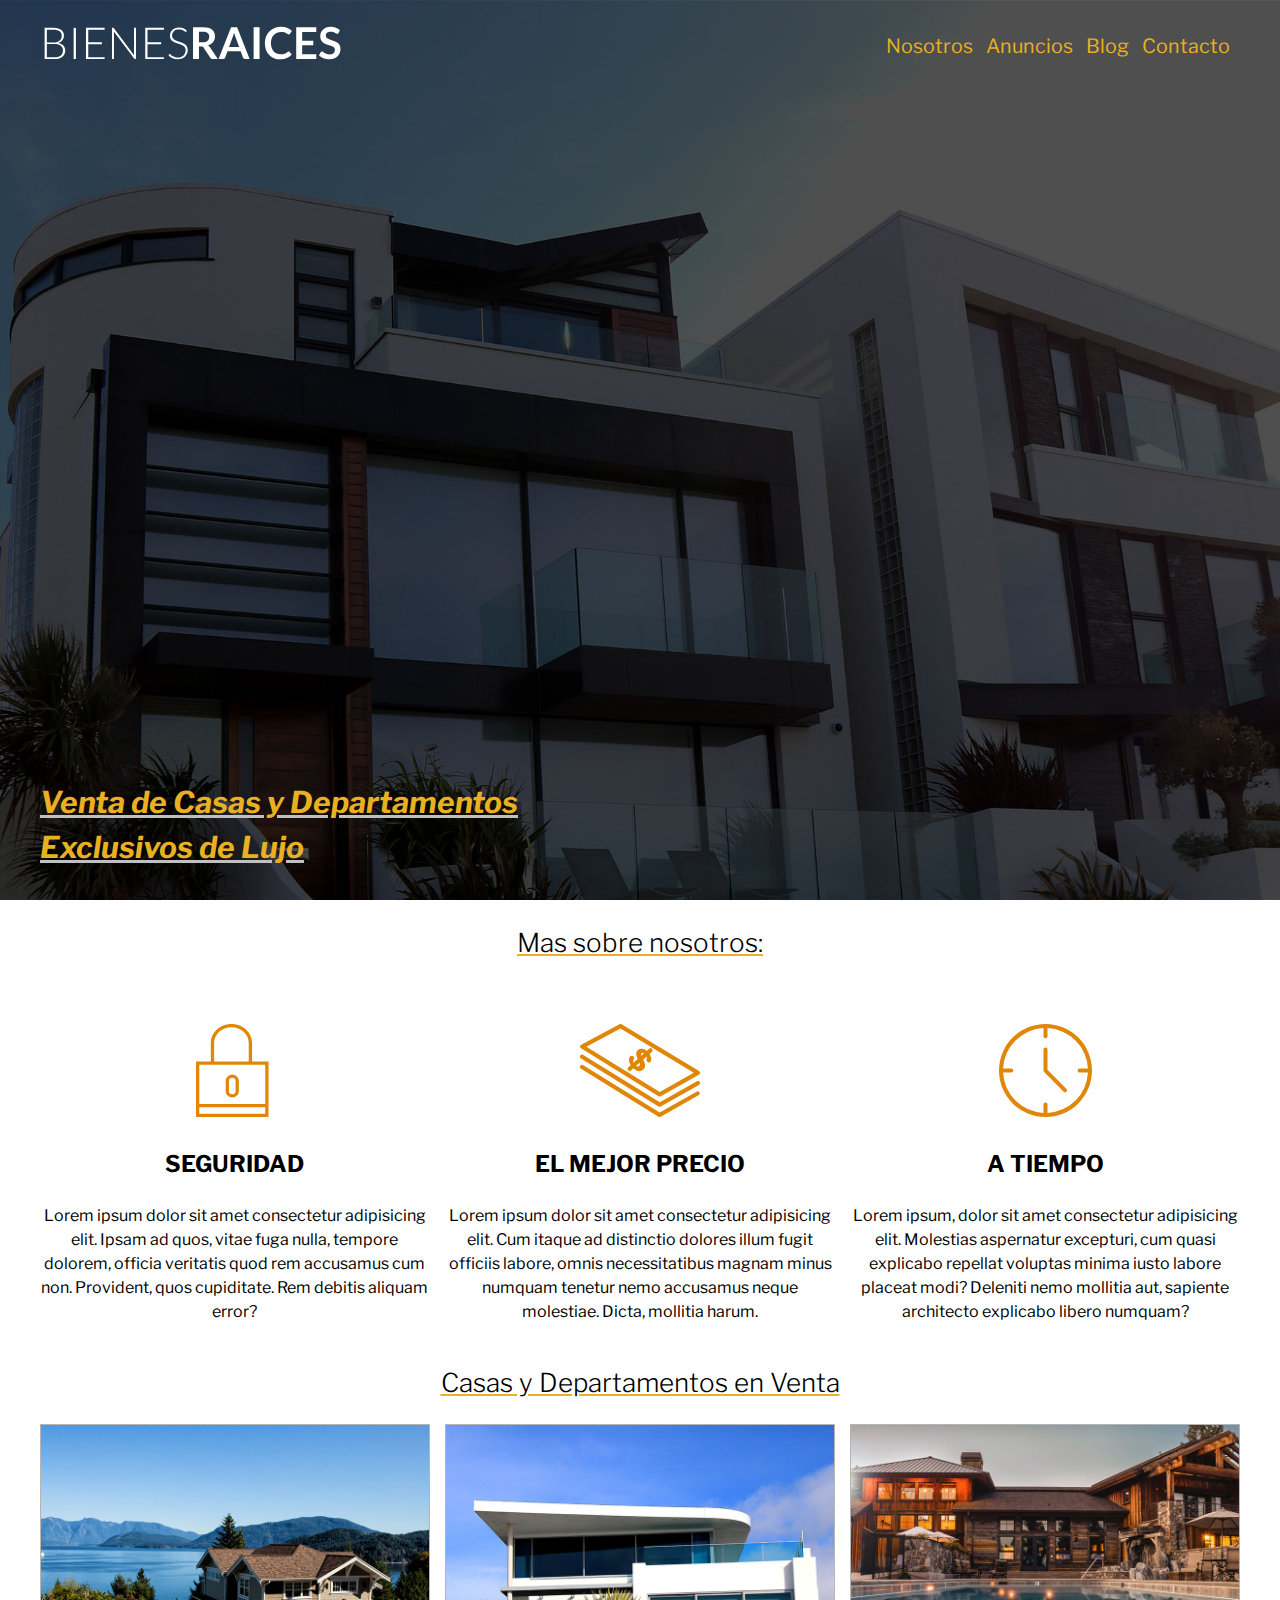
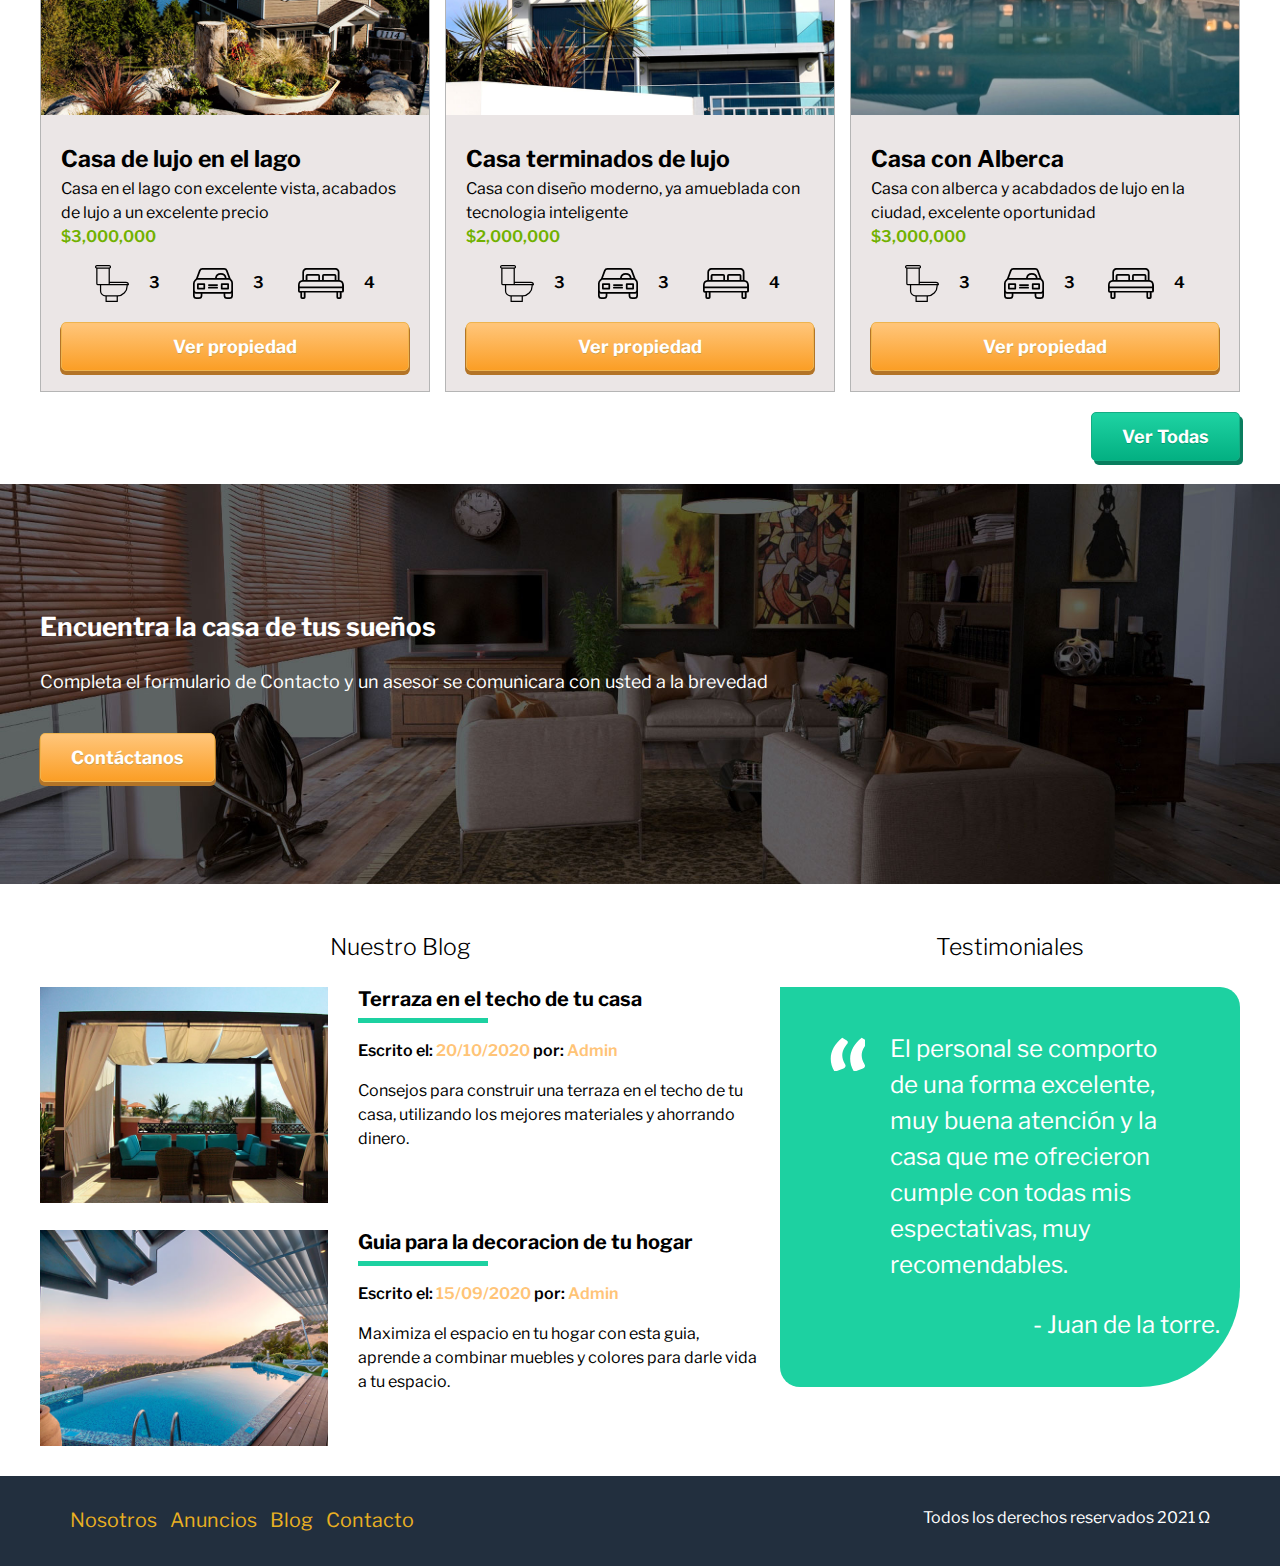
==== Hogares LUX/index.html @ c8be6fa3 "Add files via upload" ====
<!DOCTYPE html>
<html lang="es">
<head>
    <meta charset="UTF-8">
    <meta name="viewport" content="width=device-width, initial-scale=1.0">
    <title>Hogares LUX</title>
    <link rel="preconnect" href="https://fonts.gstatic.com">
    <link href="https://fonts.googleapis.com/css2?family=Libre+Franklin:ital,wght@0,300;0,600;1,300&display=swap"
        rel="stylesheet">
        <link href="https://fonts.googleapis.com/css2?family=Acme&display=swap" rel="stylesheet">
        <link rel="stylesheet" href="CSS/normalize.css">
    <link rel="stylesheet" href="CSS/estilos.css">
</head>
<body>

    <header class="site-header inicio">
        <div class="container header-content">
            <div class="barra">
                <a href="index.html"><img src="img/logo.svg" alt="HOGARES LUX"></a>
                <nav class="navigation">
                    <a href="nosotros.html">Nosotros</a>
                    <a href="anuncios.html">Anuncios</a>
                    <a href="blog.html">Blog</a>
                    <a href="contacto.html">Contacto</a>
                </nav>
            </div>
            <h1>Venta de Casas y Departamentos Exclusivos de Lujo</h1>
        </div>
    </header>

    <section class="container info seccion">
        <h2 class="header-nosotros">Mas sobre nosotros:</h2>
        <div class="nosotros-icons">
            <div class="icon">
                <img src="img/icono1.svg" alt="Icono Seguridad">
                <h3>Seguridad</h3>
                <p>Lorem ipsum dolor sit amet consectetur adipisicing elit. Ipsam ad quos, vitae fuga nulla, tempore dolorem, officia veritatis quod rem accusamus cum non. Provident, quos cupiditate. Rem debitis aliquam error?</p>
            </div>
            <div class="icon">
                <img src="img/icono2.svg" alt="Icono precio">
                <h3>El mejor precio</h3>
                <p>Lorem ipsum dolor sit amet consectetur adipisicing elit. Cum itaque ad distinctio dolores illum fugit officiis labore, omnis necessitatibus magnam minus numquam tenetur nemo accusamus neque molestiae. Dicta, mollitia harum.</p>
            </div>
            <div class="icon">
                <img src="img/icono3.svg" alt="Icono Tiempo">
                <h3>A tiempo</h3>
                <p>Lorem ipsum, dolor sit amet consectetur adipisicing elit. Molestias aspernatur excepturi, cum quasi explicabo repellat voluptas minima iusto labore placeat modi? Deleniti nemo mollitia aut, sapiente architecto explicabo libero numquam?</p>
            </div>
        </div>
    </section>

    <main class="seccion container">
        <h2 class="casas-header">Casas y Departamentos en Venta</h2>
            <div class="container-anuncios">
            <div class="anuncio">
                <img src="img/anuncio1.jpg" alt="Anuncio casa en el lago">
                <div class="contenido-anuncio">
                    <h3>Casa de lujo en el lago</h3>
                    <p>Casa en el lago con excelente vista, acabados de lujo a un excelente precio</p>
                    <p class="precio">$3,000,000</p>
                    <ul class="iconos-caract">
                        <li>
                            <img src="img/icono_wc.svg" alt="icono wc">
                            <p>3</p>
                        </li>
                        <li>
                            <img src="img/icono_estacionamiento.svg" alt="icono estacionamiento">
                            <p>3</p>
                        </li>
                        <li>
                            <img src="img/icono_dormitorio.svg" alt="icono dormitorio">
                            <p>4</p>
                        </li>
                    </ul>
                    <a href="#" class="boton boton-amarillo d-block">Ver propiedad</a>
                </div>
            </div>
            <div class="anuncio">
                <img src="img/anuncio2.jpg" alt="Anuncio casa t lujo">
                <div class="contenido-anuncio">
                    <h3>Casa terminados de lujo</h3>
                    <p>Casa con diseño moderno, ya amueblada con tecnologia inteligente</p>
                    <p class="precio">$2,000,000</p>
                    <ul class="iconos-caract">
                        <li>
                            <img src="img/icono_wc.svg" alt="icono wc">
                            <p>3</p>
                        </li>
                        <li>
                            <img src="img/icono_estacionamiento.svg" alt="icono estacionamiento">
                            <p>3</p>
                        </li>
                        <li>
                            <img src="img/icono_dormitorio.svg" alt="icono dormitorio">
                            <p>4</p>
                        </li>
                    </ul>
                    <a href="#" class="boton boton-amarillo d-block">Ver propiedad</a>
                </div>
            </div>
            <div class="anuncio">
                <img src="img/anuncio3.jpg" alt="anuncio casa alberca">
                <div class="contenido-anuncio">
                    <h3>Casa con Alberca</h3>
                    <p>Casa con alberca y acabdados de lujo en la ciudad, excelente oportunidad</p>
                    <p class="precio">$3,000,000</p>
                    <ul class="iconos-caract">
                        <li>
                            <img src="img/icono_wc.svg" alt="icono wc">
                            <p>3</p>                           
                        </li>
                        <li>
                            <img src="img/icono_estacionamiento.svg" alt="icono estacionamiento">
                            <p>3</p>
                        </li>
                        <li>
                            <img src="img/icono_dormitorio.svg" alt="icono dormitorio">
                            <p>4</p>
                        </li>
                    </ul>
                    <a href="#" class="boton boton-amarillo d-block">Ver propiedad</a>
                </div>
            </div>
        </div>
        <div class="ver-todas">
            <a href="anuncios.html"class="boton boton-verde">Ver Todas</a>
        </div>
    </main>

    <section class="contact-img">
        <div class="container container-contact">
            <h2>Encuentra la casa de tus sueños</h2>
            <p>Completa el formulario de Contacto y un asesor se comunicara con usted a la brevedad</p>
            <a href="contacto.html" class="boton boton-amarillo">Contáctanos</a>
        </div>
    </section>
    
    <div class="container lower-section seccion">
        <section class="blog">
            <h3 class="lower-titles">Nuestro Blog</h3>
            <article class="blog-article">
                <div class="imagen">
                    <img src="img/blog1.jpg" alt="blog 1">
                </div>
                <div class="article-txt">
                    <a href="#">
                        <h4>Terraza en el techo de tu casa</h4>
                    </a>
                    <p class="p1">Escrito el: <span>20/10/2020</span> por: <span>Admin</span></p>
                    <p>Consejos para construir una terraza en el techo de tu casa, utilizando los mejores materiales y ahorrando dinero. </p>
                </div>
            </article>

            <article class="blog-article">
                <div class="imagen">
                    <img src="img/blog2.jpg" alt="blog2">
                </div>
                <div class="article-txt">
                    <a href="#">
                        <h4>Guia para la decoracion de tu hogar</h4>
                    </a>
                    <p class="p1">Escrito el: <span>15/09/2020</span> por: <span>Admin</span></p>
                    <p>Maximiza el espacio en tu hogar con esta guia, aprende a combinar muebles y colores para darle vida a tu espacio. </p>
                </div>
            </article>
        </section>

        <section class="quotes">
            <h3 class="lower-titles">Testimoniales</h3>
            <div class="testimonial">
                <blockquote>
                    El personal se comporto de una forma excelente, muy buena atención y la casa que me ofrecieron cumple con todas mis espectativas, muy recomendables.
                </blockquote>
                <p>- Juan de la torre.</p>
            </div>
        </section>
    </div>

    <footer class="site-footer seccion">
        <div class="container footer-container">
            <nav class="navigation">
                <a href="nosotros.html">Nosotros</a>
                <a href="anuncios.html">Anuncios</a>
                <a href="blog.html">Blog</a>
                <a href="contacto.html">Contacto</a>
            </nav>
            <p class="copyright">Todos los derechos reservados 2021 &ohm; </p>
        </div>
    </footer>
</body>
</html>
---- Hogares LUX/CSS/estilos.css ----
html{
    box-sizing: border-box;
    font-size: 62.5%; /* 10px = 1 REM */
}
*, *:before, *:after {
    box-sizing: inherit;
}
body{
    font-family: 'Libre Franklin', sans-serif;
    font-size: 1.6rem;
        line-height: 1.5;
}
.seccion{
    margin-top: 2.3rem;
    margin-bottom: 2.3rem;
}
img{
    max-width: 100%;
}
main{
    margin: 1rem;
}
.site-header.inicio{
    background: url(../img/header.jpg);
    background-size: cover;
    background-position: center center;
    height: 100vh;
    min-height: 30rem;
}
h1{
    color: rgb(233, 176, 34);
    font-style: italic;
    text-decoration: underline silver ;
    font-size: 3rem;
    padding-bottom: 1rem;
    max-width: 50rem;
}
h2{
    font-size: 2.6rem;
}
h3{
    font-size: 2.3rem;
}
h4{
    font-size: 2rem;
}
.navigation a{
    color: rgb(233, 176, 34);
    font-size: 1.97rem;
    text-decoration: none;
    margin-right: 1rem;

}
.navigation a:hover{
    color: rgb(211, 211, 211);
    font-size: 2.4rem;
}
.container{
    max-width: 120rem;
    margin-left: auto;
    margin-right: auto;

}
.header-content{
    height: 100%;
    display: flex;
    flex-direction: column;
    justify-content: space-between;


}
.barra{
    display: flex;
    justify-content: space-between;
    align-items: center;
    padding-top: 1.6rem;
}
.nosotros-icons{
    display: flex;
    justify-content: space-between;
    margin-bottom: 2rem;
    margin-top: 2rem;
}
.icon{
    flex-basis: calc(33.3% - 1rem);
    text-align: center;
}
.icon h3{
    text-transform: uppercase;
}
.header-nosotros{
    font-weight: 300;
    text-decoration: underline rgb(233, 176, 34);
    text-align: center;
    padding-bottom: 4rem;
}
.casas-header{
    font-weight: 300;
    text-decoration: underline rgb(233, 176, 34);
    text-align: center;
    justify-content: center;
}
.container-anuncios{
    display: flex;
    justify-content: space-between;
}
.anuncio{
    flex-basis: calc(33.3% - 1rem);
    /* border-style: solid;
    border-color: #b5b5b5;
    border-width: 1px; */
    border: 1px solid #b5b5b5;
    background: #ebe6e6;
}
.contenido-anuncio{
    padding: 2rem;
}
.contenido-anuncio h3, .contenido-anuncio p{
    margin: 0;
}
.precio{
    color: #71B100;
    font-weight: 600;
}
.d-block{
    display: block!important;
}
.boton{
    color: white;
    font-weight: 600;
    text-decoration: none;
    font-size: 1.8rem;
    padding: 1rem 3rem;
    margin-top: 2rem;
    display: inline-block;
    text-align: center;
}
.boton-verde {
	box-shadow: 3px 4px 0px 0px #097d5e;
	background:linear-gradient(to bottom, #1dd1a1 5%, #03b082 100%);
	background-color:#1dd1a1;
	border-radius:5px;
	border:1px solid #15ad84;
	display:inline-block;
	cursor:pointer;
	color:#ffffff;
	font-size:1.8rem;
	font-weight:bold;
	padding:1rem 3rem;
	text-decoration:none;
	text-shadow:0px 1px 0px #009c72;
}
.boton-verde:hover {
	background:linear-gradient(to bottom, #03b082 5%, #1dd1a1 100%);
	background-color:#03b082;
}
.boton-verde:active {
	position:relative;
	top:0.1rem;
}
.boton-amarillo {
	box-shadow: 0px 3px 0px 1px #b37427;
	background:linear-gradient(to bottom, #ffc477 5%, #fb9e25 100%);
	background-color:#ffc477;
	border-radius:5px;
	border:1px solid #eeb44f;
	display:inline-block;
	cursor:pointer;
	color:#ffffff;
	font-size:1.8rem;
	font-weight:bold;
	padding:1rem 3rem;
	text-decoration:none;
	text-shadow:0px 1px 0px #cc9f52;
}
.boton-amarillo:hover {
	background:linear-gradient(to bottom, #fb9e25 5%, #ffc477 100%);
	background-color:#fb9e25;
}
.boton-amarillo:active {
	position:relative;
	top:0.1rem;
}
.iconos-caract{
    list-style: none;
    padding: 0;
    display: flex;
    justify-content: space-evenly;
    font-weight: 600;
    ;
}
.iconos-caract li{
    display: flex;
    align-items: center
}
.iconos-caract li img{
    margin-right: 2rem
}
.ver-todas{
    display: flex;
    justify-content: flex-end;
}
.contact-img{
    background-image: url(../img/encuentra.jpg);
    height: 40rem;
    background-position: center center;
    background-size: cover;
    display: flex;
    align-items: center;
}
.container-contact{
    flex: 1;
    color: white;
}
.container-contact p{
    font-size: 1.8rem;
}
.lower-section{
    display: flex;
    justify-content: space-between;
}
.lower-section .blog{
    flex-basis: 60%
}
.lower-section .quotes{
    flex-basis: calc(40% - 2rem);
}
.blog-article{
    display: flex;
    justify-content: space-between;
    margin-bottom: 2rem;
}
.blog-article:last-of-type{
    margin-bottom: 0;
}
.blog-article .imagen{
    flex-basis: 40%;

}
.blog-article .article-txt{
    flex-basis: calc(60% - 3rem);
}
.article-txt a{
    color: black;
    text-decoration: none;
}
.article-txt h4 {
    margin: 0;
    line-height: 1.2;
}
.p1{
    font-weight: 600;
}
.article-txt h4::after {
    content: "";
    display: block;
    width: 13rem;
    height: .5rem;
    background-color: #1dd1a1;
    margin-top: 0.7rem;
}
span{
    color: #ffc477;
}
.lower-titles{
    font-weight: 300;
    text-align: center;
    justify-content: center;
}
.testimonial{
    background-color: #1dd1a1;
    font-size: 2.4rem;
    padding: 2rem;
    color: white;
    border-top-right-radius: 2rem;
    border-bottom-left-radius: 2rem;
    border-bottom-right-radius: 10rem;
}
.testimonial p{
    text-align: end;
}
.testimonial blockquote::before{
    content: "";
    background-image: url(../img/comilla.svg);
    width: 4rem;
    height: 4rem;
    position: absolute;
    left: -1.5rem;
}
.testimonial blockquote{
    position: relative;
    padding-left: 5rem;

}
.site-footer{
    margin: 0%;
    background-color: #222f3e;
}
.footer-container{
    padding: 3rem 3rem;
    display: flex;
    justify-content: space-between;
}
.copyright{
    margin: 0;
    color: white;
}






/* footer{
    color: rgb(233, 176, 34);
    background: #222f3e;
    display: flex;
    justify-content: space-between;
    padding-top: 1rem;
    align-items: center;
    padding-bottom: 0.5rem;
}
footer a{
    padding-top: 2rem;
}
 */





/** UTILIDADES **/
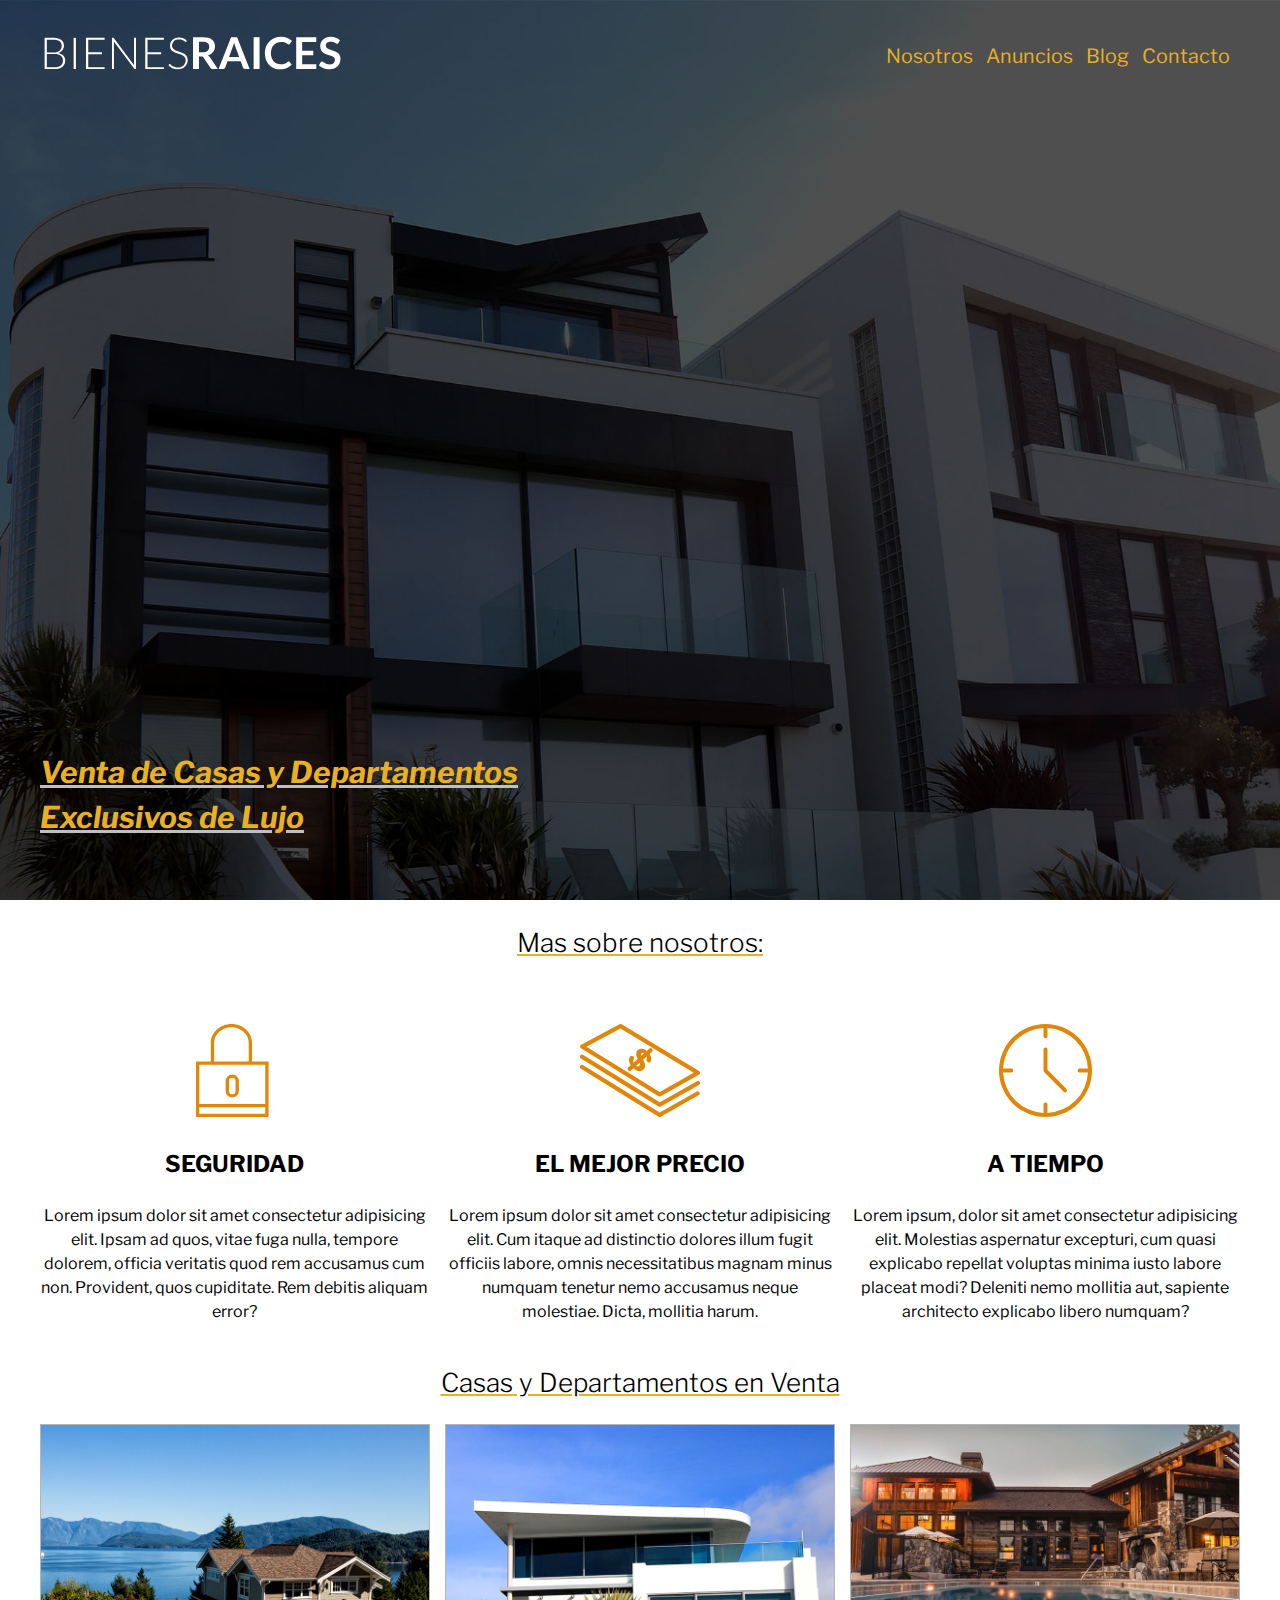
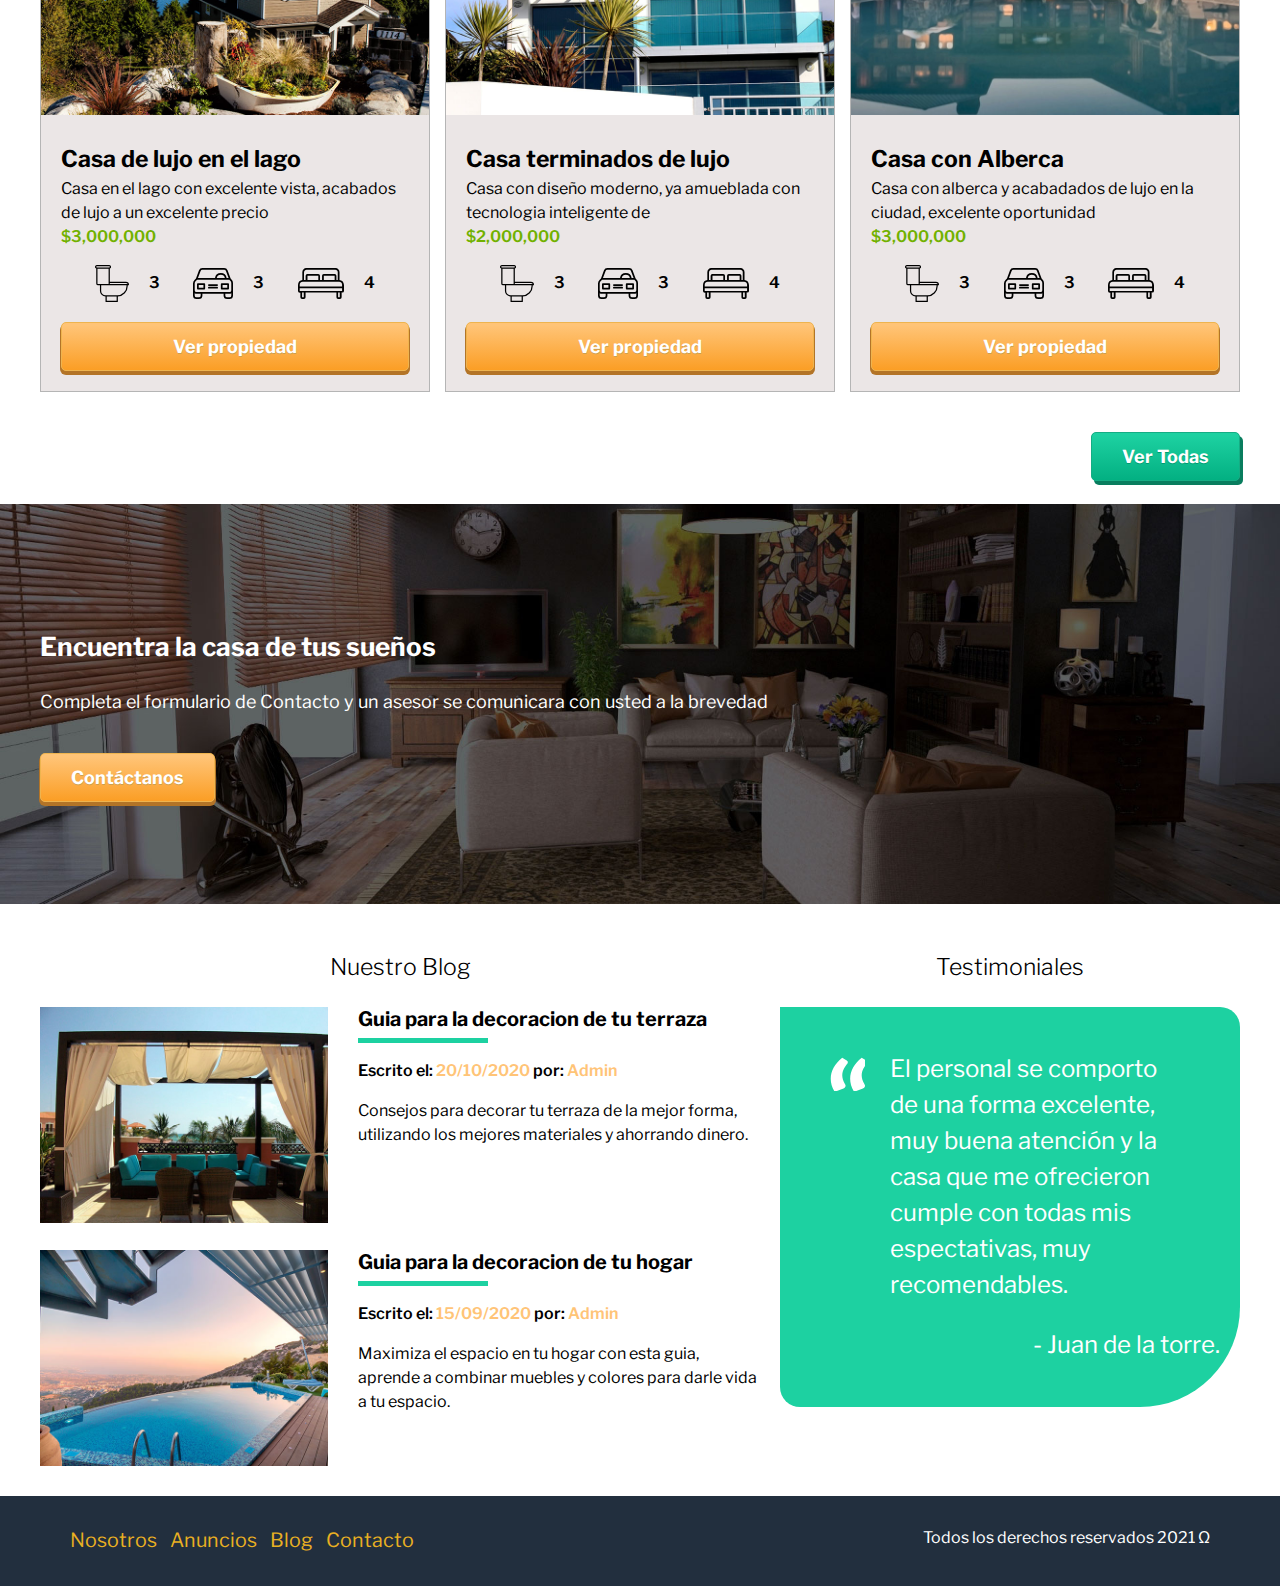
==== commit 7bed5ffb: "Update index.html" ====
--- a/Hogares LUX/index.html
+++ b/Hogares LUX/index.html
@@ -24,7 +24,7 @@
                     <a href="contacto.html">Contacto</a>
                 </nav>
             </div>
-            <h1>Venta de Casas y Departamentos Exclusivos de Lujo</h1>
+            <h1 class="ih1">Venta de Casas y Departamentos Exclusivos de Lujo</h1>
         </div>
     </header>
 
@@ -72,14 +72,14 @@
                             <p>4</p>
                         </li>
                     </ul>
-                    <a href="#" class="boton boton-amarillo d-block">Ver propiedad</a>
+                    <a href="anuncio.html" class="boton boton-amarillo d-block">Ver propiedad</a>
                 </div>
             </div>
             <div class="anuncio">
                 <img src="img/anuncio2.jpg" alt="Anuncio casa t lujo">
                 <div class="contenido-anuncio">
                     <h3>Casa terminados de lujo</h3>
-                    <p>Casa con diseño moderno, ya amueblada con tecnologia inteligente</p>
+                    <p>Casa con diseño moderno, ya amueblada con tecnologia inteligente de</p>
                     <p class="precio">$2,000,000</p>
                     <ul class="iconos-caract">
                         <li>
@@ -95,14 +95,14 @@
                             <p>4</p>
                         </li>
                     </ul>
-                    <a href="#" class="boton boton-amarillo d-block">Ver propiedad</a>
+                    <a href="anuncio.html" class="boton boton-amarillo d-block">Ver propiedad</a>
                 </div>
             </div>
             <div class="anuncio">
                 <img src="img/anuncio3.jpg" alt="anuncio casa alberca">
                 <div class="contenido-anuncio">
                     <h3>Casa con Alberca</h3>
-                    <p>Casa con alberca y acabdados de lujo en la ciudad, excelente oportunidad</p>
+                    <p>Casa con alberca y acabadados de lujo en la ciudad, excelente oportunidad</p>
                     <p class="precio">$3,000,000</p>
                     <ul class="iconos-caract">
                         <li>
@@ -118,7 +118,7 @@
                             <p>4</p>
                         </li>
                     </ul>
-                    <a href="#" class="boton boton-amarillo d-block">Ver propiedad</a>
+                    <a href="anuncio.html" class="boton boton-amarillo d-block">Ver propiedad</a>
                 </div>
             </div>
         </div>
@@ -143,11 +143,11 @@
                     <img src="img/blog1.jpg" alt="blog 1">
                 </div>
                 <div class="article-txt">
-                    <a href="#">
-                        <h4>Terraza en el techo de tu casa</h4>
+                    <a href="entrada.html">
+                        <h4>Guia para la decoracion de tu terraza</h4>
                     </a>
                     <p class="p1">Escrito el: <span>20/10/2020</span> por: <span>Admin</span></p>
-                    <p>Consejos para construir una terraza en el techo de tu casa, utilizando los mejores materiales y ahorrando dinero. </p>
+                    <p>Consejos para decorar tu terraza de la mejor forma, utilizando los mejores materiales y ahorrando dinero. </p>
                 </div>
             </article>
 
@@ -156,7 +156,7 @@
                     <img src="img/blog2.jpg" alt="blog2">
                 </div>
                 <div class="article-txt">
-                    <a href="#">
+                    <a href="entrada.html">
                         <h4>Guia para la decoracion de tu hogar</h4>
                     </a>
                     <p class="p1">Escrito el: <span>15/09/2020</span> por: <span>Admin</span></p>
--- a/Hogares LUX/CSS/estilos.css
+++ b/Hogares LUX/CSS/estilos.css
@@ -19,6 +19,10 @@
 }
 main{
     margin: 1rem;
+}
+.site-header{
+    background-color: #222f3e;
+    padding: 1rem 0 3rem 0 ;
 }
 .site-header.inicio{
     background: url(../img/header.jpg);
@@ -28,6 +32,41 @@
     min-height: 30rem;
 }
 h1{
+font-size: 3rem;
+}
+h2{
+    font-size: 2.6rem;
+}
+h3{
+    font-size: 2.3rem;
+}
+h4{
+    font-size: 2rem;
+}
+.navigation a{
+    color: rgb(233, 176, 34);
+    font-size: 1.97rem;
+    text-decoration: none;
+    margin-right: 1rem;
+
+}
+.navigation a:hover{
+    color: rgb(211, 211, 211);
+    font-size: 2.4rem;
+}
+.container{
+    max-width: 120rem;
+    margin-left: auto;
+    margin-right: auto;
+
+}
+.header-content{
+    height: 100%;
+    display: flex;
+    flex-direction: column;
+    justify-content: space-between;
+}
+.ih1{
     color: rgb(233, 176, 34);
     font-style: italic;
     text-decoration: underline silver ;
@@ -35,40 +74,6 @@
     padding-bottom: 1rem;
     max-width: 50rem;
 }
-h2{
-    font-size: 2.6rem;
-}
-h3{
-    font-size: 2.3rem;
-}
-h4{
-    font-size: 2rem;
-}
-.navigation a{
-    color: rgb(233, 176, 34);
-    font-size: 1.97rem;
-    text-decoration: none;
-    margin-right: 1rem;
-
-}
-.navigation a:hover{
-    color: rgb(211, 211, 211);
-    font-size: 2.4rem;
-}
-.container{
-    max-width: 120rem;
-    margin-left: auto;
-    margin-right: auto;
-
-}
-.header-content{
-    height: 100%;
-    display: flex;
-    flex-direction: column;
-    justify-content: space-between;
-
-
-}
 .barra{
     display: flex;
     justify-content: space-between;
@@ -103,14 +108,21 @@
 .container-anuncios{
     display: flex;
     justify-content: space-between;
-}
-.anuncio{
-    flex-basis: calc(33.3% - 1rem);
+    padding: 0 4rem 0rem 4;
+    flex-wrap: wrap;
+}
+.anuncio{ 
+    /* flex-grow: 0;
+    flex-shrink: 0;
+    flex-basis: calc(33.3% - 1rem); */
+    flex: 0 0 calc(33.3% - 1rem);
     /* border-style: solid;
     border-color: #b5b5b5;
     border-width: 1px; */
     border: 1px solid #b5b5b5;
     background: #ebe6e6;
+    margin-bottom: 2rem;
+    
 }
 .contenido-anuncio{
     padding: 2rem;
@@ -307,26 +319,22 @@
 }
 
 
-
-
-
-
-/* footer{
-    color: rgb(233, 176, 34);
-    background: #222f3e;
-    display: flex;
-    justify-content: space-between;
-    padding-top: 1rem;
-    align-items: center;
-    padding-bottom: 0.5rem;
-}
-footer a{
-    padding-top: 2rem;
-}
- */
-
-
-
-
-
-/** UTILIDADES **/
+/** PAGINAS INTERNAS**/
+
+.nh1{
+    font-weight: 300;
+    text-align: center;
+    text-decoration: underline  rgb(233, 176, 34);
+}
+.nosotros-content{
+    display: grid;
+    grid-template-columns: repeat(2, 1fr);
+    grid-column-gap: 2rem;
+    
+}
+.texto-nosotros blockquote{
+    font-weight: 600;
+    font-size: 2rem;
+    margin: 0;
+    padding: 1rem 0 3rem 0;
+}
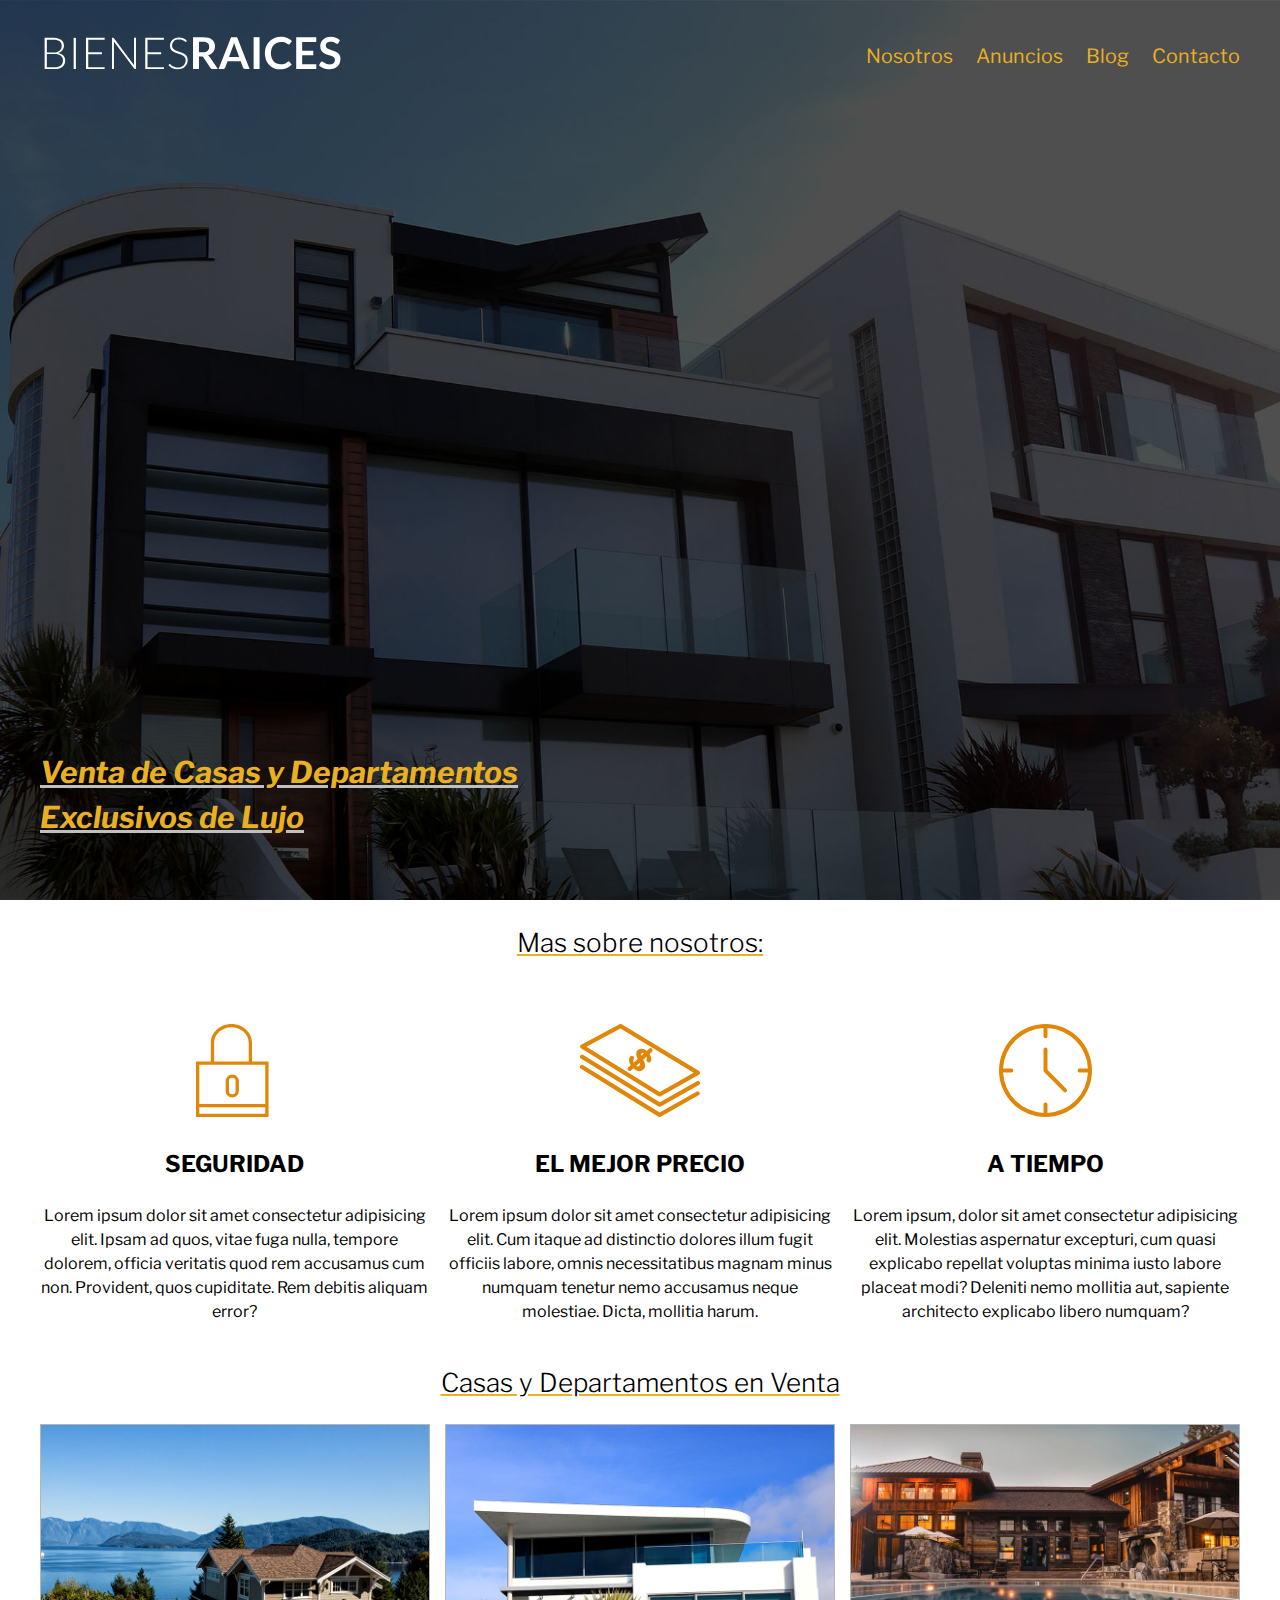
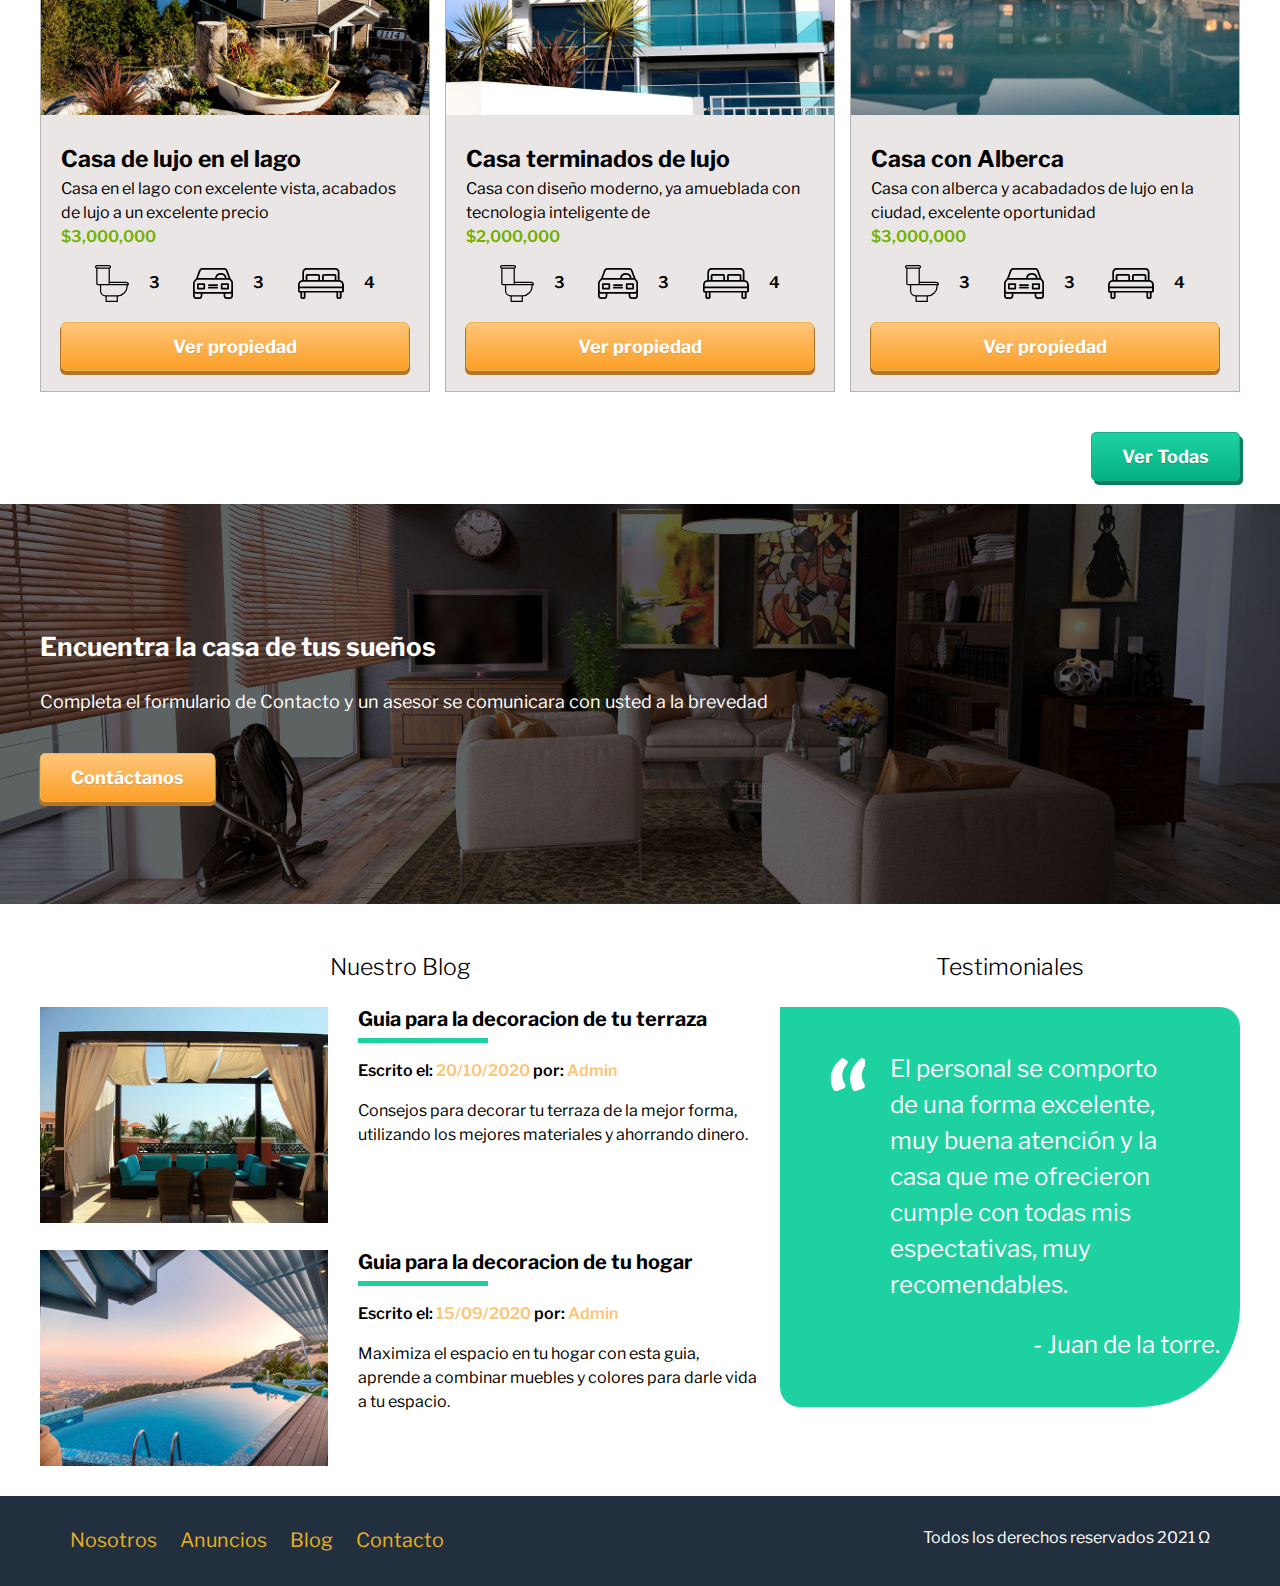
==== commit 03555c1b: "Add files via upload" ====
--- a/Hogares LUX/index.html
+++ b/Hogares LUX/index.html
@@ -17,7 +17,14 @@
         <div class="container header-content">
             <div class="barra">
                 <a href="index.html"><img src="img/logo.svg" alt="HOGARES LUX"></a>
-                <nav class="navigation">
+
+                <div class="mobile-menu">
+                    <a href="#navegacion">
+                        <img src="img/barras.svg" alt="Icono N">
+                    </a>
+                </div>
+
+                <nav id="navegacion" class="navigation">
                     <a href="nosotros.html">Nosotros</a>
                     <a href="anuncios.html">Anuncios</a>
                     <a href="blog.html">Blog</a>
--- a/Hogares LUX/CSS/estilos.css
+++ b/Hogares LUX/CSS/estilos.css
@@ -45,26 +45,66 @@
 }
 .navigation a{
     color: rgb(233, 176, 34);
-    font-size: 1.97rem;
+    font-size: 2.2rem;
     text-decoration: none;
-    margin-right: 1rem;
-
+
+    display: block;
+}
+@media (min-width: 768px) {
+    .navigation a{
+        display: inline-block;
+        font-size: 1.97rem;
+        margin-right: 2rem;
+    }
+    .navigation a:last-of-type{
+        margin: 0;
+    }
 }
 .navigation a:hover{
     color: rgb(211, 211, 211);
     font-size: 2.4rem;
 }
+/**MOBILE MENU**/
+.mobile-menu{
+    width: 5rem;
+}
+@media (min-width: 768px) {
+    .mobile-menu{
+        display: none;
+    }
+}
+.navigation{
+    display: none;
+}
+@media (min-width: 768px) {
+    .navigation{
+        display: block;
+    }
+}
+.navigation:target{
+    display: block;
+}
+
 .container{
+    width: 95%;
     max-width: 120rem;
     margin-left: auto;
     margin-right: auto;
 
+
 }
 .header-content{
     height: 100%;
     display: flex;
     flex-direction: column;
     justify-content: space-between;
+    text-align: center;
+}
+@media (min-width: 768px) {
+    .header-content{
+        text-align: left;
+    }
+   
 }
 .ih1{
     color: rgb(233, 176, 34);
@@ -75,20 +115,34 @@
     max-width: 50rem;
 }
 .barra{
+
+    padding-top: 1.6rem;
+}
+@media (min-width: 768px) {
+    .barra{
     display: flex;
     justify-content: space-between;
     align-items: center;
-    padding-top: 1.6rem;
-}
-.nosotros-icons{
+    }
+}
+@media (min-width: 768px) {
+    .nosotros-icons{
     display: flex;
     justify-content: space-between;
     margin-bottom: 2rem;
     margin-top: 2rem;
 }
+
+}
 .icon{
-    flex-basis: calc(33.3% - 1rem);
-    text-align: center;
+
+    text-align: center;
+}
+@media (min-width: 768px) {
+    .icon{
+        flex-basis: calc(33.3% - 1rem);
+    }
+    
 }
 .icon h3{
     text-transform: uppercase;
@@ -105,24 +159,30 @@
     text-align: center;
     justify-content: center;
 }
-.container-anuncios{
-    display: flex;
-    justify-content: space-between;
-    padding: 0 4rem 0rem 4;
+
+@media (min-width: 768px) {
+    .container-anuncios{
+    display: flex;
+    justify-content: space-between;
     flex-wrap: wrap;
-}
+    }
+}
+
 .anuncio{ 
-    /* flex-grow: 0;
-    flex-shrink: 0;
-    flex-basis: calc(33.3% - 1rem); */
-    flex: 0 0 calc(33.3% - 1rem);
     /* border-style: solid;
     border-color: #b5b5b5;
     border-width: 1px; */
     border: 1px solid #b5b5b5;
     background: #ebe6e6;
     margin-bottom: 2rem;
-    
+}
+@media (min-width: 768px) {
+    .anuncio{
+    /* flex-grow: 0;
+    flex-shrink: 0;
+    flex-basis: calc(33.3% - 1rem); */
+    flex: 0 0 calc(33.3% - 1rem);
+    }
 }
 .contenido-anuncio{
     padding: 2rem;
@@ -146,6 +206,17 @@
     margin-top: 2rem;
     display: inline-block;
     text-align: center;
+    display: block;
+    flex: 0 0 100%
+}
+@media (min-width: 768px) {
+    .boton{
+        display: inline-block;
+        flex: 0 0 auto;
+    }
+}
+.boton:hover{
+    cursor: pointer;
 }
 .boton-verde {
 	box-shadow: 3px 4px 0px 0px #097d5e;
@@ -199,7 +270,8 @@
     display: flex;
     justify-content: space-evenly;
     font-weight: 600;
-    ;
+    max-width: 500px;
+    flex: 1;
 }
 .iconos-caract li{
     display: flex;
@@ -221,36 +293,44 @@
     align-items: center;
 }
 .container-contact{
-    flex: 1;
+    flex: 0 0 95%;
     color: white;
 }
 .container-contact p{
     font-size: 1.8rem;
 }
-.lower-section{
-    display: flex;
-    justify-content: space-between;
-}
-.lower-section .blog{
-    flex-basis: 60%
-}
-.lower-section .quotes{
-    flex-basis: calc(40% - 2rem);
-}
+@media (min-width: 768px) {
+    .lower-section{
+        display: flex;
+        justify-content: space-between;
+    }
+    .lower-section .blog{
+        flex-basis: 60%
+    }
+    .lower-section .quotes{
+        flex-basis: calc(40% - 2rem);
+    }
+}
+
 .blog-article{
-    display: flex;
-    justify-content: space-between;
     margin-bottom: 2rem;
+}
+@media (min-width: 768px) {
+    .blog-article{
+        display: flex;
+        justify-content: space-between;
+    }
 }
 .blog-article:last-of-type{
     margin-bottom: 0;
 }
-.blog-article .imagen{
-    flex-basis: 40%;
-
-}
-.blog-article .article-txt{
-    flex-basis: calc(60% - 3rem);
+@media (min-width: 768px) {
+    .blog-article .imagen{
+        flex-basis: 40%;
+    }
+    .blog-article .article-txt{
+        flex-basis: calc(60% - 3rem);
+    }
 }
 .article-txt a{
     color: black;
@@ -310,8 +390,21 @@
 }
 .footer-container{
     padding: 3rem 3rem;
-    display: flex;
-    justify-content: space-between;
+    text-align: center;
+}
+@media (min-width: 768px) {
+    .footer-container{
+        display: flex;
+        justify-content: space-between;
+    }
+}
+.site-footer nav{
+    display: none;
+}
+@media (min-width: 768px) {
+    .site-footer nav{
+        display: block;
+    }
 }
 .copyright{
     margin: 0;
@@ -326,15 +419,76 @@
     text-align: center;
     text-decoration: underline  rgb(233, 176, 34);
 }
-.nosotros-content{
+@media (min-width: 768px) {
+    .nosotros-content{
     display: grid;
     grid-template-columns: repeat(2, 1fr);
     grid-column-gap: 2rem;
     
 }
+}
+
 .texto-nosotros blockquote{
     font-weight: 600;
     font-size: 2rem;
     margin: 0;
     padding: 1rem 0 3rem 0;
 }
+.resumen-propiedad{
+    display: flex;
+    justify-content: space-between;
+    align-items: center;
+}
+.contenido-centrado{
+    max-width: 95rem;
+}
+
+
+label{
+    display: block;
+    padding-top: 1.5rem;
+    font-weight: 600;
+    text-transform: uppercase;
+}
+input:not([type="submit"]),
+textarea,
+select{
+    padding: 1rem;
+    display: block;
+    width: 100%;
+    background-color: #e1e1e1;
+    margin-bottom: 1rem;
+    border: none;
+    border-radius: 1rem;
+}
+input[type="radio"]{
+    width: auto;
+    margin-bottom: 0;
+    margin-top: 1.7rem;
+}
+select{
+    -webkit-appearance: none;
+    appearance: none;
+}
+textarea{
+    height: 20rem;
+}
+legend{
+    font-size: 2.4rem;
+}
+fieldset{
+    margin-bottom: 2rem;
+    font-size: 1.7rem;
+}
+.forma-contacto{
+    max-width: 30rem;
+    display: flex;
+    justify-content: space-between;
+    align-items: center;
+}
+.contacto p{
+    font-size: 1.4rem;
+    color: #333333;
+    margin: 2rem 0 0 0;
+}
+
